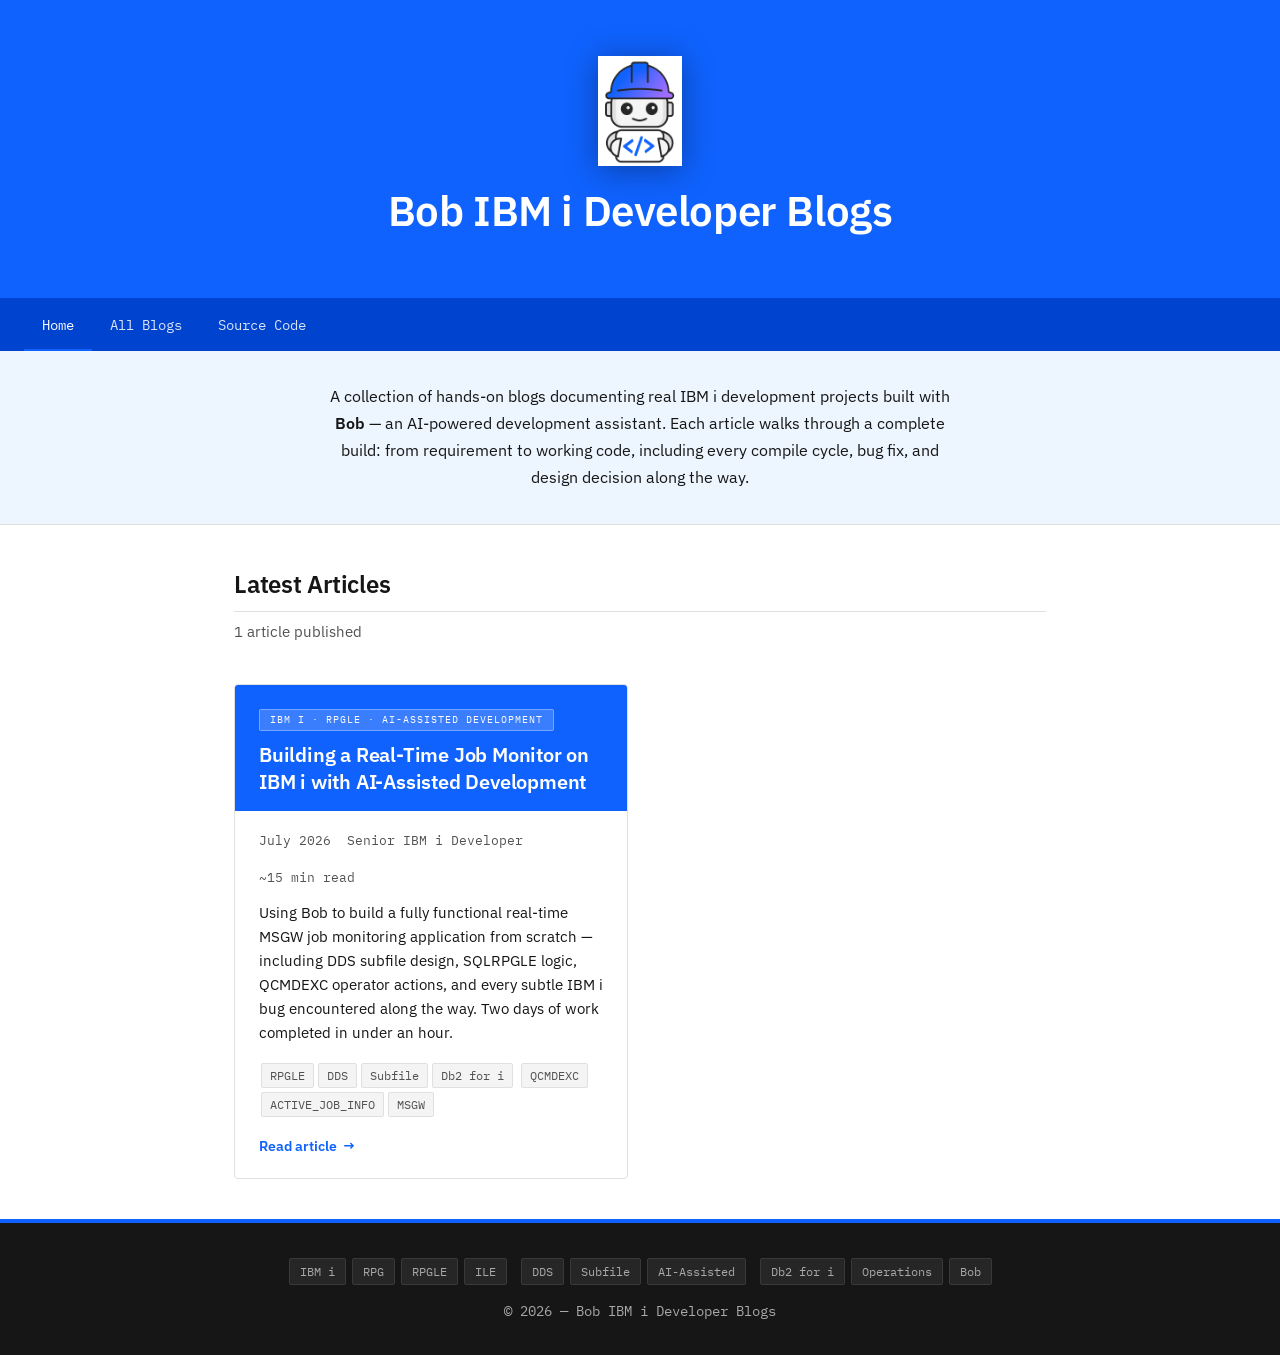
==== docs/blogs/index.html @ c4b8c3b1 "Add files via upload" ====
<!DOCTYPE html>
<html lang="en">
<head>
  <meta charset="UTF-8" />
  <meta name="viewport" content="width=device-width, initial-scale=1.0" />
  <title>Bob IBM i Blogs — AI-Assisted Development on IBM i</title>
  <link rel="stylesheet" href="css/style.css" />
  <style>
    /* Bob avatar image override for index */
    .bob-avatar-img {
      width: 110px;
      height: 110px;
      object-fit: contain;
      filter: drop-shadow(0 4px 16px rgba(0,0,0,.35));
    }
    /* ── Index-only styles ────────────────────────────────────────────────── */

    /* Nav bar below the hero header */
    .site-nav {
      background: #0043ce;
      padding: 0 24px;
      display: flex;
      align-items: center;
      gap: 0;
    }
    .site-nav a {
      display: inline-block;
      color: rgba(255,255,255,.85);
      text-decoration: none;
      font-size: .875rem;
      font-family: var(--font-mono);
      padding: 12px 18px;
      border-bottom: 2px solid transparent;
      transition: border-color .15s;
    }
    .site-nav a:hover,
    .site-nav a[aria-current="page"] {
      color: #fff;
      border-bottom-color: #78a9ff;
    }

    /* Hero intro below header */
    .hero-intro {
      background: var(--ibm-blue-10);
      border-bottom: 1px solid var(--gray-200);
      padding: 32px 24px;
      text-align: center;
    }
    .hero-intro p {
      max-width: 640px;
      margin: 0 auto;
      font-size: 1rem;
      color: var(--gray-900);
      line-height: 1.7;
    }

    /* Blog listing grid */
    .blog-grid {
      max-width: var(--max-width);
      margin: 40px auto;
      padding: 0 24px;
      display: grid;
      grid-template-columns: 1fr;
      gap: 24px;
    }

    /* Individual blog card */
    .blog-card {
      border: 1px solid var(--gray-200);
      border-radius: var(--radius);
      background: var(--white);
      overflow: hidden;
      display: flex;
      flex-direction: column;
      transition: box-shadow .15s;
    }
    .blog-card:hover { box-shadow: 0 4px 16px rgba(15, 98, 254, .12); }

    .blog-card-header {
      background: #0f62fe;
      padding: 20px 24px 16px;
    }
    .blog-card-header .card-badge {
      display: inline-block;
      background: rgba(255,255,255,.18);
      border: 1px solid rgba(255,255,255,.3);
      border-radius: 2px;
      font-size: 10px;
      letter-spacing: .1em;
      text-transform: uppercase;
      padding: 2px 10px;
      color: #fff;
      font-family: var(--font-mono);
      margin-bottom: 10px;
    }
    .blog-card-header h2 {
      font-size: 1.25rem;
      font-weight: 600;
      color: #fff;
      margin: 0;
      border: none;
      padding: 0;
      letter-spacing: -.01em;
      line-height: 1.35;
    }

    .blog-card-body {
      padding: 20px 24px;
      flex: 1;
      display: flex;
      flex-direction: column;
    }
    .blog-card-body .card-meta {
      display: flex;
      gap: 16px;
      flex-wrap: wrap;
      font-size: .8125rem;
      color: var(--gray-700);
      font-family: var(--font-mono);
      margin-bottom: 12px;
    }
    .blog-card-body p {
      font-size: .9375rem;
      color: var(--gray-900);
      line-height: 1.6;
      margin-bottom: 16px;
      flex: 1;
    }
    .blog-card-body .tag-list { margin-bottom: 16px; }
    .blog-card-body .tag-list span {
      display: inline-block;
      background: var(--ibm-gray-10);
      border: 1px solid var(--gray-200);
      border-radius: 2px;
      padding: 2px 8px;
      margin: 2px;
      font-size: .75rem;
      color: var(--gray-700);
      font-family: var(--font-mono);
    }
    .blog-card-body .read-link {
      display: inline-flex;
      align-items: center;
      gap: 6px;
      color: var(--blue);
      font-size: .875rem;
      font-weight: 600;
      text-decoration: none;
      border-bottom: 1px solid transparent;
    }
    .blog-card-body .read-link:hover {
      color: var(--blue-dark);
      border-bottom-color: var(--blue-dark);
    }
    .read-link::after { content: ' →'; }

    /* Section heading above grid */
    .section-heading {
      max-width: var(--max-width);
      margin: 0 auto 8px;
      padding: 40px 24px 0;
    }
    .section-heading h2 {
      font-size: 1.5rem;
      font-weight: 600;
      color: var(--gray-900);
      border-bottom: 1px solid var(--gray-200);
      padding-bottom: 8px;
      margin: 0;
    }
    .section-heading p {
      font-size: .9375rem;
      color: var(--gray-700);
      margin: 8px 0 0;
    }

    @media (min-width: 640px) {
      .blog-grid { grid-template-columns: repeat(auto-fill, minmax(380px, 1fr)); }
    }
  </style>
</head>
<body>

<!-- ═══════════════════════════════════════════════════════════════════════ -->
<!-- HEADER                                                                  -->
<!-- ═══════════════════════════════════════════════════════════════════════ -->
<header class="site-header">
  <!-- Bob avatar -->
  <div class="bob-avatar-wrap">
    <img src="images/Bob.png" alt="Bob AI assistant" class="bob-avatar-img" />
  </div>
  <h1>Bob IBM i Developer Blogs</h1>
</header>

<!-- ═══════════════════════════════════════════════════════════════════════ -->
<!-- NAV                                                                     -->
<!-- ═══════════════════════════════════════════════════════════════════════ -->
<nav class="site-nav">
  <a href="index.html" aria-current="page">Home</a>
  <a href="blogs/">All Blogs</a>
  <a href="code/">Source Code</a>
</nav>

<!-- ═══════════════════════════════════════════════════════════════════════ -->
<!-- HERO INTRO                                                              -->
<!-- ═══════════════════════════════════════════════════════════════════════ -->
<div class="hero-intro">
  <p>
    A collection of hands-on blogs documenting real IBM i development projects built with
    <strong>Bob</strong> — an AI-powered development assistant. Each article walks through
    a complete build: from requirement to working code, including every compile cycle,
    bug fix, and design decision along the way.
  </p>
</div>

<!-- ═══════════════════════════════════════════════════════════════════════ -->
<!-- BLOG LISTING                                                            -->
<!-- ═══════════════════════════════════════════════════════════════════════ -->
<div class="section-heading">
  <h2>Latest Articles</h2>
  <p>1 article published</p>
</div>

<div class="blog-grid">

  <!-- ── Blog Post 1 ─────────────────────────────────────────────────── -->
  <article class="blog-card">
    <div class="blog-card-header">
      <div class="card-badge">IBM i · RPGLE · AI-Assisted Development</div>
      <h2>Building a Real-Time Job Monitor on IBM i with AI-Assisted Development</h2>
    </div>
    <div class="blog-card-body">
      <div class="card-meta">
        <span>July 2026</span>
        <span>Senior IBM i Developer</span>
        <span>~15 min read</span>
      </div>
      <p>
        Using Bob to build a fully functional real-time MSGW job monitoring application from scratch —
        including DDS subfile design, SQLRPGLE logic, QCMDEXC operator actions, and every subtle IBM i
        bug encountered along the way. Two days of work completed in under an hour.
      </p>
      <div class="tag-list">
        <span>RPGLE</span><span>DDS</span><span>Subfile</span><span>Db2 for i</span>
        <span>QCMDEXC</span><span>ACTIVE_JOB_INFO</span><span>MSGW</span>
      </div>
      <a href="ibmi-msgw-job-monitor-bob/" class="read-link">Read article</a>
    </div>
  </article>

</div><!-- .blog-grid -->

<!-- ═══════════════════════════════════════════════════════════════════════ -->
<!-- FOOTER                                                                  -->
<!-- ═══════════════════════════════════════════════════════════════════════ -->
<footer class="site-footer">
  <div class="tags" style="margin-bottom:12px;">
    <span>IBM i</span><span>RPG</span><span>RPGLE</span><span>ILE</span>
    <span>DDS</span><span>Subfile</span><span>AI-Assisted</span>
    <span>Db2 for i</span><span>Operations</span><span>Bob</span>
  </div>
  <div>© 2026 — Bob IBM i Developer Blogs</div>
</footer>

<script src="js/main.js"></script>
</body>
</html>
---- docs/blogs/css/style.css ----
/* ============================================================
   Bob IBM i Blogs — Shared Stylesheet
   IBM Carbon Design System, Light Theme
   ============================================================ */

@import url('https://fonts.googleapis.com/css2?family=IBM+Plex+Mono:wght@400;600&family=IBM+Plex+Sans:ital,wght@0,400;0,600;0,700;1,400&display=swap');

*, *::before, *::after { box-sizing: border-box; margin: 0; padding: 0; }

/* ── IBM Design Language tokens ──────────────────────────── */
:root {
  --ibm-blue-60:    #0f62fe;
  --ibm-blue-70:    #0043ce;
  --ibm-blue-10:    #edf5ff;
  --ibm-gray-100:   #161616;
  --ibm-gray-70:    #525252;
  --ibm-gray-30:    #c6c6c6;
  --ibm-gray-20:    #e0e0e0;
  --ibm-gray-10:    #f4f4f4;
  --ibm-white:      #ffffff;
  --ibm-green-60:   #198038;
  --ibm-green-10:   #defbe6;
  --ibm-red-60:     #da1e28;
  --ibm-red-10:     #fff1f1;
  --ibm-yellow-30:  #f1c21b;
  --ibm-yellow-10:  #fdf6dd;

  --blue:        var(--ibm-blue-60);
  --blue-dark:   var(--ibm-blue-70);
  --green:       var(--ibm-green-60);
  --green-light: var(--ibm-green-10);
  --red:         var(--ibm-red-60);
  --red-light:   var(--ibm-red-10);
  --yellow:      var(--ibm-yellow-30);
  --yellow-bg:   var(--ibm-yellow-10);
  --gray-100:    var(--ibm-gray-10);
  --gray-200:    var(--ibm-gray-20);
  --gray-700:    var(--ibm-gray-70);
  --gray-900:    var(--ibm-gray-100);
  --white:       var(--ibm-white);
  --terminal-bg: #161616;

  --font-sans: 'IBM Plex Sans', 'Segoe UI', Arial, sans-serif;
  --font-mono: 'IBM Plex Mono', 'Courier New', monospace;
  --max-width: 860px;
  --radius:    4px;
}

html { scroll-behavior: smooth; }

body {
  font-family: var(--font-sans);
  font-size: 16px;
  line-height: 1.6;
  color: var(--gray-900);
  background: var(--white);
}

/* ── Site Header ──────────────────────────────────────────── */
.site-header {
  background: #0f62fe;
  color: var(--white);
  padding: 56px 24px 48px;
  text-align: center;
  border-bottom: 4px solid #0043ce;
}
.site-header .badge {
  display: inline-block;
  background: rgba(255,255,255,.15);
  border: 1px solid rgba(255,255,255,.35);
  border-radius: 2px;
  font-size: 11px;
  letter-spacing: .1em;
  text-transform: uppercase;
  padding: 4px 12px;
  margin-bottom: 20px;
  font-family: var(--font-mono);
}
.site-header h1 {
  font-size: clamp(1.75rem, 4vw, 2.625rem);
  font-weight: 600;
  line-height: 1.2;
  max-width: 760px;
  margin: 0 auto 14px;
  letter-spacing: -.01em;
}
.site-header .subtitle {
  font-size: 1rem;
  opacity: .85;
  margin-bottom: 24px;
  font-weight: 400;
}
.site-header .meta {
  display: flex;
  justify-content: center;
  gap: 20px;
  flex-wrap: wrap;
  font-size: .875rem;
  opacity: .75;
}
.site-header .meta span::before { content: '· '; }
.site-header .meta span:first-child::before { content: ''; }

/* ── Bob avatar ───────────────────────────────────────────── */
.bob-avatar-wrap { display: flex; justify-content: center; margin-bottom: 20px; }
.bob-avatar-img {
  width: 110px;
  height: 110px;
  object-fit: contain;
  filter: drop-shadow(0 4px 16px rgba(0,0,0,.35));
}

/* ── Page layout ──────────────────────────────────────────── */
.page-wrap {
  max-width: var(--max-width);
  margin: 0 auto;
  padding: 0 24px 80px;
}

/* ── Headings ─────────────────────────────────────────────── */
h2 {
  font-size: 2rem;
  font-weight: 600;
  color: var(--gray-900);
  margin: 56px 0 16px;
  padding-bottom: 8px;
  border-bottom: 1px solid var(--gray-200);
  letter-spacing: -.01em;
}
h3 {
  font-size: 1.5rem;
  font-weight: 600;
  color: var(--gray-900);
  margin: 32px 0 10px;
}
h4 {
  font-size: 1.25rem;
  font-weight: 600;
  color: var(--gray-900);
  margin: 24px 0 8px;
}
p { margin-bottom: 16px; font-size: 1rem; line-height: 1.6; }
a { color: var(--blue); text-decoration: none; }
a:hover { color: var(--blue-dark); text-decoration: underline; }
strong { font-weight: 600; }
ul, ol { padding-left: 24px; margin-bottom: 16px; }
li { margin-bottom: 4px; line-height: 1.6; }

/* ── Inline code ──────────────────────────────────────────── */
code {
  font-family: var(--font-mono);
  font-size: .875rem;
  background: var(--ibm-gray-10);
  color: var(--gray-900);
  padding: 1px 6px;
  border-radius: 2px;
  border: 1px solid var(--gray-200);
}

/* ── Code blocks ──────────────────────────────────────────── */
.code-block {
  margin: 24px 0;
  border-radius: var(--radius);
  overflow: hidden;
  border: 1px solid #393939;
  box-shadow: 0 2px 8px rgba(0,0,0,.15);
}
.code-block .code-header {
  display: flex;
  align-items: center;
  justify-content: space-between;
  background: #262626;
  padding: 8px 16px;
  border-bottom: 1px solid #393939;
}
.code-block .code-lang {
  font-family: var(--font-mono);
  font-size: .75rem;
  color: #a8a8a8;
  text-transform: uppercase;
  letter-spacing: .1em;
}
.code-block .code-dots { display: flex; gap: 6px; }
.code-block .code-dots span { width: 11px; height: 11px; border-radius: 50%; }
.code-block .code-dots span:nth-child(1) { background: #ff5f56; }
.code-block .code-dots span:nth-child(2) { background: #ffbd2e; }
.code-block .code-dots span:nth-child(3) { background: #27c93f; }
.code-block pre {
  background: var(--terminal-bg);
  color: #f4f4f4;
  padding: 20px;
  overflow-x: auto;
  font-family: var(--font-mono);
  font-size: .875rem;
  line-height: 1.6;
  margin: 0;
}

/* ── Callouts ─────────────────────────────────────────────── */
.callout {
  border-radius: var(--radius);
  padding: 14px 18px;
  margin: 20px 0;
  font-size: .9375rem;
  line-height: 1.5;
}
.callout.info    { background: var(--ibm-blue-10);   border-left: 4px solid var(--blue); }
.callout.warn    { background: var(--ibm-yellow-10); border-left: 4px solid var(--yellow); }
.callout.success { background: var(--ibm-green-10);  border-left: 4px solid var(--green); }
.callout.error   { background: var(--ibm-red-10);    border-left: 4px solid var(--red); }
.callout strong  { display: block; margin-bottom: 4px; font-weight: 600; color: var(--gray-900); }

/* ── Tables ───────────────────────────────────────────────── */
.table-wrap { overflow-x: auto; margin: 16px 0; }
table { width: 100%; border-collapse: collapse; font-size: .9375rem; }
thead tr { background: #0f62fe; color: var(--white); }
thead th { padding: 12px 16px; text-align: left; font-weight: 600; font-size: .875rem; letter-spacing: .01em; }
tbody tr { border-bottom: 1px solid var(--gray-200); }
tbody tr:nth-child(even) { background: var(--ibm-gray-10); }
tbody tr:hover { background: var(--ibm-blue-10); }
tbody td { padding: 12px 16px; font-size: .9375rem; vertical-align: top; }

/* ── Footer ───────────────────────────────────────────────── */
.site-footer {
  background: #161616;
  color: #a8a8a8;
  text-align: center;
  padding: 32px 24px;
  font-size: .875rem;
  font-family: var(--font-mono);
  border-top: 4px solid var(--blue);
}
.site-footer .tags span {
  display: inline-block;
  background: #262626;
  border: 1px solid #393939;
  border-radius: 2px;
  padding: 3px 10px; margin: 3px;
  font-size: .75rem; color: #a8a8a8;
}

/* ── Responsive ───────────────────────────────────────────── */
@media (max-width: 600px) {
  .site-header { padding: 40px 16px 32px; }
  h2 { font-size: 1.5rem; }
  h3 { font-size: 1.25rem; }
  .page-wrap { padding: 0 16px 60px; }
}
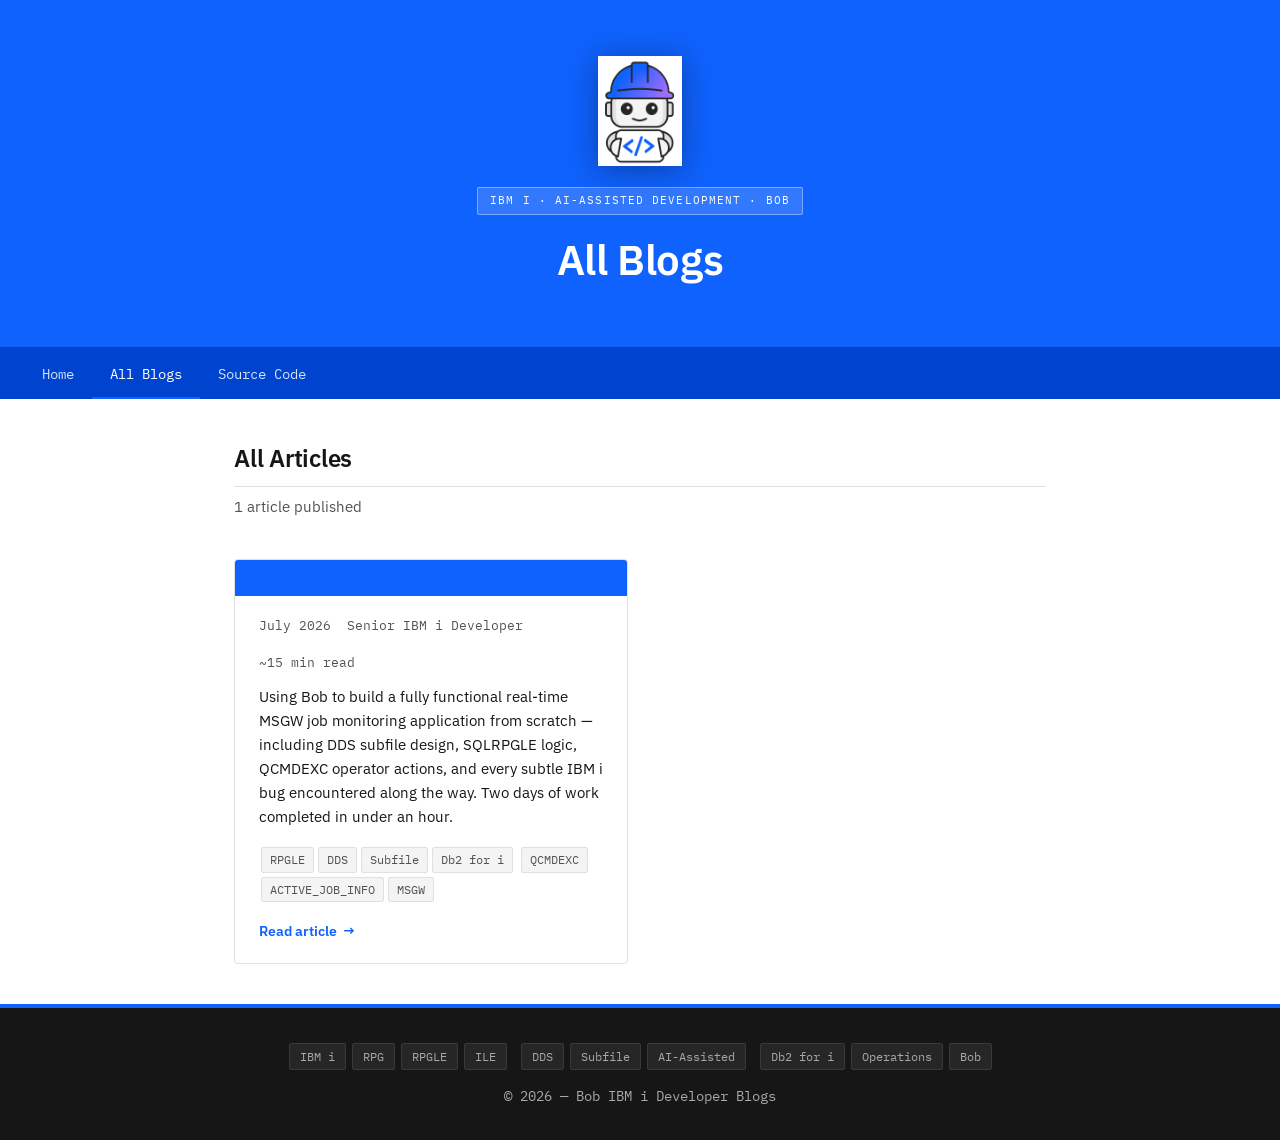
==== commit b8c5337f: "Add files via upload" ====
--- a/docs/blogs/index.html
+++ b/docs/blogs/index.html
@@ -3,25 +3,14 @@
 <head>
   <meta charset="UTF-8" />
   <meta name="viewport" content="width=device-width, initial-scale=1.0" />
-  <title>Bob IBM i Blogs — AI-Assisted Development on IBM i</title>
-  <link rel="stylesheet" href="css/style.css" />
+  <title>All Blogs — Bob IBM i Blogs</title>
+  <link rel="stylesheet" href="../css/style.css" />
   <style>
-    /* Bob avatar image override for index */
-    .bob-avatar-img {
-      width: 110px;
-      height: 110px;
-      object-fit: contain;
-      filter: drop-shadow(0 4px 16px rgba(0,0,0,.35));
-    }
-    /* ── Index-only styles ────────────────────────────────────────────────── */
-
-    /* Nav bar below the hero header */
     .site-nav {
       background: #0043ce;
       padding: 0 24px;
       display: flex;
       align-items: center;
-      gap: 0;
     }
     .site-nav a {
       display: inline-block;
@@ -31,30 +20,17 @@
       font-family: var(--font-mono);
       padding: 12px 18px;
       border-bottom: 2px solid transparent;
-      transition: border-color .15s;
     }
     .site-nav a:hover,
     .site-nav a[aria-current="page"] {
       color: #fff;
       border-bottom-color: #78a9ff;
     }
-
-    /* Hero intro below header */
-    .hero-intro {
-      background: var(--ibm-blue-10);
-      border-bottom: 1px solid var(--gray-200);
-      padding: 32px 24px;
-      text-align: center;
+    .bob-avatar-img {
+      width: 110px; height: 110px;
+      object-fit: contain;
+      filter: drop-shadow(0 4px 16px rgba(0,0,0,.35));
     }
-    .hero-intro p {
-      max-width: 640px;
-      margin: 0 auto;
-      font-size: 1rem;
-      color: var(--gray-900);
-      line-height: 1.7;
-    }
-
-    /* Blog listing grid */
     .blog-grid {
       max-width: var(--max-width);
       margin: 40px auto;
@@ -63,8 +39,9 @@
       grid-template-columns: 1fr;
       gap: 24px;
     }
-
-    /* Individual blog card */
+    @media (min-width: 640px) {
+      .blog-grid { grid-template-columns: repeat(auto-fill, minmax(380px, 1fr)); }
+    }
     .blog-card {
       border: 1px solid var(--gray-200);
       border-radius: var(--radius);
@@ -72,10 +49,8 @@
       overflow: hidden;
       display: flex;
       flex-direction: column;
-      transition: box-shadow .15s;
     }
-    .blog-card:hover { box-shadow: 0 4px 16px rgba(15, 98, 254, .12); }
-
+    .blog-card:hover { box-shadow: 0 4px 16px rgba(15,98,254,.12); }
     .blog-card-header {
       background: #0f62fe;
       padding: 20px 24px 16px;
@@ -97,137 +72,67 @@
       font-size: 1.25rem;
       font-weight: 600;
       color: #fff;
-      margin: 0;
-      border: none;
-      padding: 0;
-      letter-spacing: -.01em;
+      margin: 0; border: none; padding: 0;
       line-height: 1.35;
     }
-
-    .blog-card-body {
-      padding: 20px 24px;
-      flex: 1;
-      display: flex;
-      flex-direction: column;
+    .blog-card-body { padding: 20px 24px; flex: 1; display: flex; flex-direction: column; }
+    .card-meta {
+      display: flex; gap: 16px; flex-wrap: wrap;
+      font-size: .8125rem; color: var(--gray-700);
+      font-family: var(--font-mono); margin-bottom: 12px;
     }
-    .blog-card-body .card-meta {
-      display: flex;
-      gap: 16px;
-      flex-wrap: wrap;
-      font-size: .8125rem;
-      color: var(--gray-700);
-      font-family: var(--font-mono);
-      margin-bottom: 12px;
+    .blog-card-body p { font-size: .9375rem; line-height: 1.6; margin-bottom: 16px; flex: 1; }
+    .tag-list { margin-bottom: 16px; }
+    .tag-list span {
+      display: inline-block;
+      background: var(--ibm-gray-10); border: 1px solid var(--gray-200);
+      border-radius: 2px; padding: 2px 8px; margin: 2px;
+      font-size: .75rem; color: var(--gray-700); font-family: var(--font-mono);
     }
-    .blog-card-body p {
-      font-size: .9375rem;
-      color: var(--gray-900);
-      line-height: 1.6;
-      margin-bottom: 16px;
-      flex: 1;
+    .read-link {
+      display: inline-flex; align-items: center; gap: 6px;
+      color: var(--blue); font-size: .875rem; font-weight: 600;
+      text-decoration: none; border-bottom: 1px solid transparent;
     }
-    .blog-card-body .tag-list { margin-bottom: 16px; }
-    .blog-card-body .tag-list span {
-      display: inline-block;
-      background: var(--ibm-gray-10);
-      border: 1px solid var(--gray-200);
-      border-radius: 2px;
-      padding: 2px 8px;
-      margin: 2px;
-      font-size: .75rem;
-      color: var(--gray-700);
-      font-family: var(--font-mono);
-    }
-    .blog-card-body .read-link {
-      display: inline-flex;
-      align-items: center;
-      gap: 6px;
-      color: var(--blue);
-      font-size: .875rem;
-      font-weight: 600;
-      text-decoration: none;
-      border-bottom: 1px solid transparent;
-    }
-    .blog-card-body .read-link:hover {
-      color: var(--blue-dark);
-      border-bottom-color: var(--blue-dark);
-    }
+    .read-link:hover { color: var(--blue-dark); border-bottom-color: var(--blue-dark); }
     .read-link::after { content: ' →'; }
-
-    /* Section heading above grid */
     .section-heading {
       max-width: var(--max-width);
       margin: 0 auto 8px;
       padding: 40px 24px 0;
     }
     .section-heading h2 {
-      font-size: 1.5rem;
-      font-weight: 600;
-      color: var(--gray-900);
-      border-bottom: 1px solid var(--gray-200);
-      padding-bottom: 8px;
-      margin: 0;
+      font-size: 1.5rem; font-weight: 600; color: var(--gray-900);
+      border-bottom: 1px solid var(--gray-200); padding-bottom: 8px; margin: 0;
     }
-    .section-heading p {
-      font-size: .9375rem;
-      color: var(--gray-700);
-      margin: 8px 0 0;
-    }
-
-    @media (min-width: 640px) {
-      .blog-grid { grid-template-columns: repeat(auto-fill, minmax(380px, 1fr)); }
-    }
+    .section-heading p { font-size: .9375rem; color: var(--gray-700); margin: 8px 0 0; }
   </style>
 </head>
 <body>
 
-<!-- ═══════════════════════════════════════════════════════════════════════ -->
-<!-- HEADER                                                                  -->
-<!-- ═══════════════════════════════════════════════════════════════════════ -->
 <header class="site-header">
-  <!-- Bob avatar -->
   <div class="bob-avatar-wrap">
-    <img src="images/Bob.png" alt="Bob AI assistant" class="bob-avatar-img" />
+    <img src="../images/Bob.png" alt="Bob AI assistant" class="bob-avatar-img" />
   </div>
-  <h1>Bob IBM i Developer Blogs</h1>
+  <div class="badge">IBM i · AI-Assisted Development · Bob</div>
+  <h1>All Blogs</h1>
 </header>
 
-<!-- ═══════════════════════════════════════════════════════════════════════ -->
-<!-- NAV                                                                     -->
-<!-- ═══════════════════════════════════════════════════════════════════════ -->
 <nav class="site-nav">
-  <a href="index.html" aria-current="page">Home</a>
-  <a href="blogs/">All Blogs</a>
-  <a href="code/">Source Code</a>
+  <a href="../index.html">Home</a>
+  <a href="index.html" aria-current="page">All Blogs</a>
+  <a href="../code/index.html">Source Code</a>
 </nav>
 
-<!-- ═══════════════════════════════════════════════════════════════════════ -->
-<!-- HERO INTRO                                                              -->
-<!-- ═══════════════════════════════════════════════════════════════════════ -->
-<div class="hero-intro">
-  <p>
-    A collection of hands-on blogs documenting real IBM i development projects built with
-    <strong>Bob</strong> — an AI-powered development assistant. Each article walks through
-    a complete build: from requirement to working code, including every compile cycle,
-    bug fix, and design decision along the way.
-  </p>
-</div>
-
-<!-- ═══════════════════════════════════════════════════════════════════════ -->
-<!-- BLOG LISTING                                                            -->
-<!-- ═══════════════════════════════════════════════════════════════════════ -->
 <div class="section-heading">
-  <h2>Latest Articles</h2>
+  <h2>All Articles</h2>
   <p>1 article published</p>
 </div>
 
 <div class="blog-grid">
 
-  <!-- ── Blog Post 1 ─────────────────────────────────────────────────── -->
   <article class="blog-card">
     <div class="blog-card-header">
-      <div class="card-badge">IBM i · RPGLE · AI-Assisted Development</div>
-      <h2>Building a Real-Time Job Monitor on IBM i with AI-Assisted Development</h2>
     </div>
     <div class="blog-card-body">
       <div class="card-meta">
@@ -244,15 +149,12 @@
         <span>RPGLE</span><span>DDS</span><span>Subfile</span><span>Db2 for i</span>
         <span>QCMDEXC</span><span>ACTIVE_JOB_INFO</span><span>MSGW</span>
       </div>
-      <a href="ibmi-msgw-job-monitor-bob/" class="read-link">Read article</a>
+      <a href="../ibmi-msgw-job-monitor-bob/" class="read-link">Read article</a>
     </div>
   </article>
 
-</div><!-- .blog-grid -->
+</div>
 
-<!-- ═══════════════════════════════════════════════════════════════════════ -->
-<!-- FOOTER                                                                  -->
-<!-- ═══════════════════════════════════════════════════════════════════════ -->
 <footer class="site-footer">
   <div class="tags" style="margin-bottom:12px;">
     <span>IBM i</span><span>RPG</span><span>RPGLE</span><span>ILE</span>
@@ -262,6 +164,6 @@
   <div>© 2026 — Bob IBM i Developer Blogs</div>
 </footer>
 
-<script src="js/main.js"></script>
+<script src="../js/main.js"></script>
 </body>
 </html>
--- a/docs/css/style.css
+++ b/docs/css/style.css
@@ -0,0 +1,248 @@
+/* ============================================================
+   Bob IBM i Blogs — Shared Stylesheet
+   IBM Carbon Design System, Light Theme
+   ============================================================ */
+
+@import url('https://fonts.googleapis.com/css2?family=IBM+Plex+Mono:wght@400;600&family=IBM+Plex+Sans:ital,wght@0,400;0,600;0,700;1,400&display=swap');
+
+*, *::before, *::after { box-sizing: border-box; margin: 0; padding: 0; }
+
+/* ── IBM Design Language tokens ──────────────────────────── */
+:root {
+  --ibm-blue-60:    #0f62fe;
+  --ibm-blue-70:    #0043ce;
+  --ibm-blue-10:    #edf5ff;
+  --ibm-gray-100:   #161616;
+  --ibm-gray-70:    #525252;
+  --ibm-gray-30:    #c6c6c6;
+  --ibm-gray-20:    #e0e0e0;
+  --ibm-gray-10:    #f4f4f4;
+  --ibm-white:      #ffffff;
+  --ibm-green-60:   #198038;
+  --ibm-green-10:   #defbe6;
+  --ibm-red-60:     #da1e28;
+  --ibm-red-10:     #fff1f1;
+  --ibm-yellow-30:  #f1c21b;
+  --ibm-yellow-10:  #fdf6dd;
+
+  --blue:        var(--ibm-blue-60);
+  --blue-dark:   var(--ibm-blue-70);
+  --green:       var(--ibm-green-60);
+  --green-light: var(--ibm-green-10);
+  --red:         var(--ibm-red-60);
+  --red-light:   var(--ibm-red-10);
+  --yellow:      var(--ibm-yellow-30);
+  --yellow-bg:   var(--ibm-yellow-10);
+  --gray-100:    var(--ibm-gray-10);
+  --gray-200:    var(--ibm-gray-20);
+  --gray-700:    var(--ibm-gray-70);
+  --gray-900:    var(--ibm-gray-100);
+  --white:       var(--ibm-white);
+  --terminal-bg: #161616;
+
+  --font-sans: 'IBM Plex Sans', 'Segoe UI', Arial, sans-serif;
+  --font-mono: 'IBM Plex Mono', 'Courier New', monospace;
+  --max-width: 860px;
+  --radius:    4px;
+}
+
+html { scroll-behavior: smooth; }
+
+body {
+  font-family: var(--font-sans);
+  font-size: 16px;
+  line-height: 1.6;
+  color: var(--gray-900);
+  background: var(--white);
+}
+
+/* ── Site Header ──────────────────────────────────────────── */
+.site-header {
+  background: #0f62fe;
+  color: var(--white);
+  padding: 56px 24px 48px;
+  text-align: center;
+  border-bottom: 4px solid #0043ce;
+}
+.site-header .badge {
+  display: inline-block;
+  background: rgba(255,255,255,.15);
+  border: 1px solid rgba(255,255,255,.35);
+  border-radius: 2px;
+  font-size: 11px;
+  letter-spacing: .1em;
+  text-transform: uppercase;
+  padding: 4px 12px;
+  margin-bottom: 20px;
+  font-family: var(--font-mono);
+}
+.site-header h1 {
+  font-size: clamp(1.75rem, 4vw, 2.625rem);
+  font-weight: 600;
+  line-height: 1.2;
+  max-width: 760px;
+  margin: 0 auto 14px;
+  letter-spacing: -.01em;
+}
+.site-header .subtitle {
+  font-size: 1rem;
+  opacity: .85;
+  margin-bottom: 24px;
+  font-weight: 400;
+}
+.site-header .meta {
+  display: flex;
+  justify-content: center;
+  gap: 20px;
+  flex-wrap: wrap;
+  font-size: .875rem;
+  opacity: .75;
+}
+.site-header .meta span::before { content: '· '; }
+.site-header .meta span:first-child::before { content: ''; }
+
+/* ── Bob avatar ───────────────────────────────────────────── */
+.bob-avatar-wrap { display: flex; justify-content: center; margin-bottom: 20px; }
+.bob-avatar-img {
+  width: 110px;
+  height: 110px;
+  object-fit: contain;
+  filter: drop-shadow(0 4px 16px rgba(0,0,0,.35));
+}
+
+/* ── Page layout ──────────────────────────────────────────── */
+.page-wrap {
+  max-width: var(--max-width);
+  margin: 0 auto;
+  padding: 0 24px 80px;
+}
+
+/* ── Headings ─────────────────────────────────────────────── */
+h2 {
+  font-size: 2rem;
+  font-weight: 600;
+  color: var(--gray-900);
+  margin: 56px 0 16px;
+  padding-bottom: 8px;
+  border-bottom: 1px solid var(--gray-200);
+  letter-spacing: -.01em;
+}
+h3 {
+  font-size: 1.5rem;
+  font-weight: 600;
+  color: var(--gray-900);
+  margin: 32px 0 10px;
+}
+h4 {
+  font-size: 1.25rem;
+  font-weight: 600;
+  color: var(--gray-900);
+  margin: 24px 0 8px;
+}
+p { margin-bottom: 16px; font-size: 1rem; line-height: 1.6; }
+a { color: var(--blue); text-decoration: none; }
+a:hover { color: var(--blue-dark); text-decoration: underline; }
+strong { font-weight: 600; }
+ul, ol { padding-left: 24px; margin-bottom: 16px; }
+li { margin-bottom: 4px; line-height: 1.6; }
+
+/* ── Inline code ──────────────────────────────────────────── */
+code {
+  font-family: var(--font-mono);
+  font-size: .875rem;
+  background: var(--ibm-gray-10);
+  color: var(--gray-900);
+  padding: 1px 6px;
+  border-radius: 2px;
+  border: 1px solid var(--gray-200);
+}
+
+/* ── Code blocks ──────────────────────────────────────────── */
+.code-block {
+  margin: 24px 0;
+  border-radius: var(--radius);
+  overflow: hidden;
+  border: 1px solid #393939;
+  box-shadow: 0 2px 8px rgba(0,0,0,.15);
+}
+.code-block .code-header {
+  display: flex;
+  align-items: center;
+  justify-content: space-between;
+  background: #262626;
+  padding: 8px 16px;
+  border-bottom: 1px solid #393939;
+}
+.code-block .code-lang {
+  font-family: var(--font-mono);
+  font-size: .75rem;
+  color: #a8a8a8;
+  text-transform: uppercase;
+  letter-spacing: .1em;
+}
+.code-block .code-dots { display: flex; gap: 6px; }
+.code-block .code-dots span { width: 11px; height: 11px; border-radius: 50%; }
+.code-block .code-dots span:nth-child(1) { background: #ff5f56; }
+.code-block .code-dots span:nth-child(2) { background: #ffbd2e; }
+.code-block .code-dots span:nth-child(3) { background: #27c93f; }
+.code-block pre {
+  background: var(--terminal-bg);
+  color: #f4f4f4;
+  padding: 20px;
+  overflow-x: auto;
+  font-family: var(--font-mono);
+  font-size: .875rem;
+  line-height: 1.6;
+  margin: 0;
+}
+
+/* ── Callouts ─────────────────────────────────────────────── */
+.callout {
+  border-radius: var(--radius);
+  padding: 14px 18px;
+  margin: 20px 0;
+  font-size: .9375rem;
+  line-height: 1.5;
+}
+.callout.info    { background: var(--ibm-blue-10);   border-left: 4px solid var(--blue); }
+.callout.warn    { background: var(--ibm-yellow-10); border-left: 4px solid var(--yellow); }
+.callout.success { background: var(--ibm-green-10);  border-left: 4px solid var(--green); }
+.callout.error   { background: var(--ibm-red-10);    border-left: 4px solid var(--red); }
+.callout strong  { display: block; margin-bottom: 4px; font-weight: 600; color: var(--gray-900); }
+
+/* ── Tables ───────────────────────────────────────────────── */
+.table-wrap { overflow-x: auto; margin: 16px 0; }
+table { width: 100%; border-collapse: collapse; font-size: .9375rem; }
+thead tr { background: #0f62fe; color: var(--white); }
+thead th { padding: 12px 16px; text-align: left; font-weight: 600; font-size: .875rem; letter-spacing: .01em; }
+tbody tr { border-bottom: 1px solid var(--gray-200); }
+tbody tr:nth-child(even) { background: var(--ibm-gray-10); }
+tbody tr:hover { background: var(--ibm-blue-10); }
+tbody td { padding: 12px 16px; font-size: .9375rem; vertical-align: top; }
+
+/* ── Footer ───────────────────────────────────────────────── */
+.site-footer {
+  background: #161616;
+  color: #a8a8a8;
+  text-align: center;
+  padding: 32px 24px;
+  font-size: .875rem;
+  font-family: var(--font-mono);
+  border-top: 4px solid var(--blue);
+}
+.site-footer .tags span {
+  display: inline-block;
+  background: #262626;
+  border: 1px solid #393939;
+  border-radius: 2px;
+  padding: 3px 10px; margin: 3px;
+  font-size: .75rem; color: #a8a8a8;
+}
+
+/* ── Responsive ───────────────────────────────────────────── */
+@media (max-width: 600px) {
+  .site-header { padding: 40px 16px 32px; }
+  h2 { font-size: 1.5rem; }
+  h3 { font-size: 1.25rem; }
+  .page-wrap { padding: 0 16px 60px; }
+}
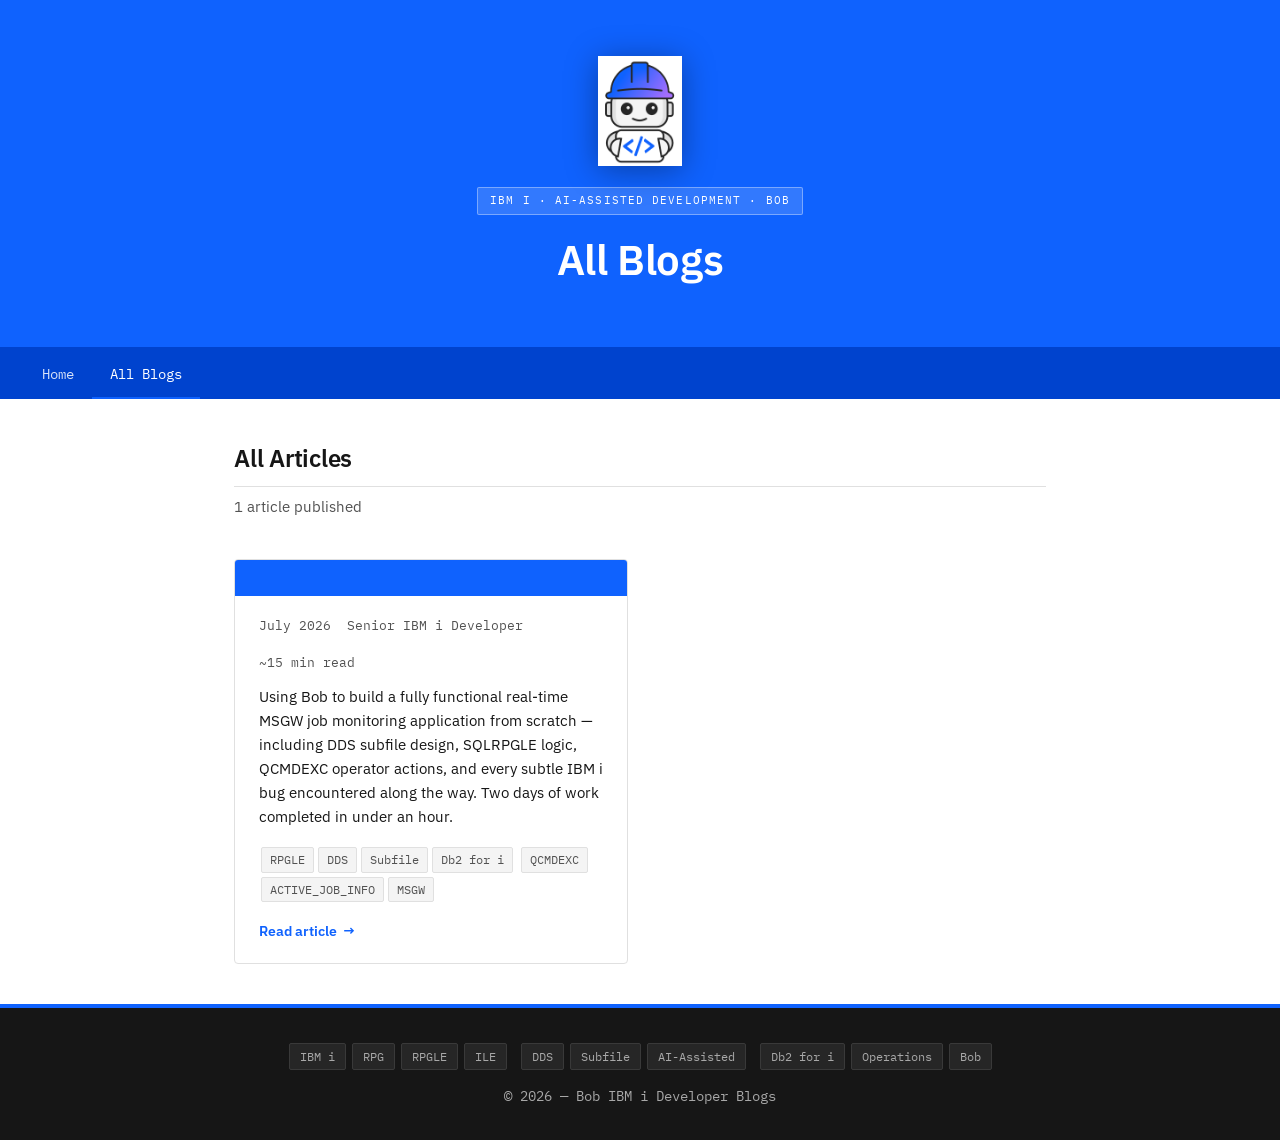
==== commit b8dd79d6: "Add files via upload" ====
--- a/docs/blogs/index.html
+++ b/docs/blogs/index.html
@@ -121,7 +121,6 @@
 <nav class="site-nav">
   <a href="../index.html">Home</a>
   <a href="index.html" aria-current="page">All Blogs</a>
-  <a href="../code/index.html">Source Code</a>
 </nav>
 
 <div class="section-heading">
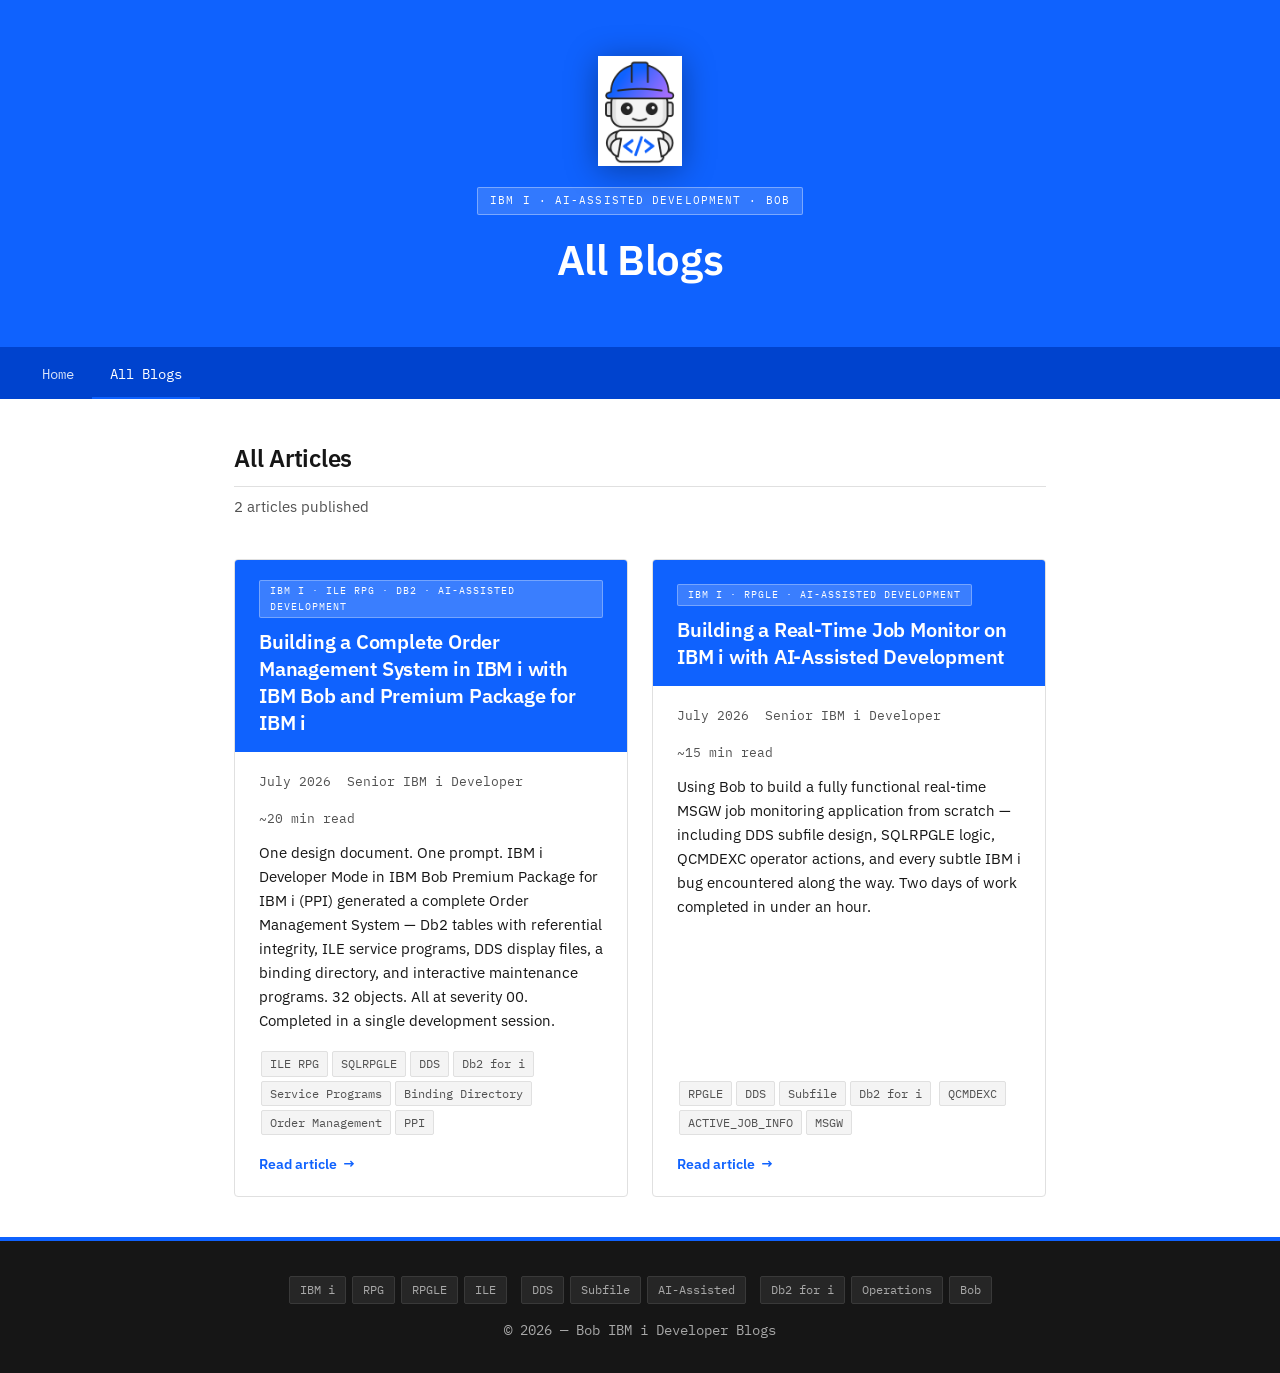
==== commit be390d34: "Update index.html" ====
--- a/docs/blogs/index.html
+++ b/docs/blogs/index.html
@@ -125,13 +125,42 @@
 
 <div class="section-heading">
   <h2>All Articles</h2>
-  <p>1 article published</p>
+  <p>2 articles published</p>
 </div>
 
 <div class="blog-grid">
 
+  <!-- ── Blog Post 1 — Order Management ───────────────────────────────── -->
   <article class="blog-card">
     <div class="blog-card-header">
+      <div class="card-badge">IBM i · ILE RPG · Db2 · AI-Assisted Development</div>
+      <h2>Building a Complete Order Management System in IBM i with IBM Bob and Premium Package for IBM i</h2>
+    </div>
+    <div class="blog-card-body">
+      <div class="card-meta">
+        <span>July 2026</span>
+        <span>Senior IBM i Developer</span>
+        <span>~20 min read</span>
+      </div>
+      <p>
+        One design document. One prompt. IBM i Developer Mode in IBM Bob Premium Package for IBM i (PPI)
+        generated a complete Order Management System — Db2 tables with referential integrity, ILE service
+        programs, DDS display files, a binding directory, and interactive maintenance programs.
+        32 objects. All at severity 00. Completed in a single development session.
+      </p>
+      <div class="tag-list">
+        <span>ILE RPG</span><span>SQLRPGLE</span><span>DDS</span><span>Db2 for i</span>
+        <span>Service Programs</span><span>Binding Directory</span><span>Order Management</span><span>PPI</span>
+      </div>
+      <a href="../ibmi-order-management-bob/" class="read-link">Read article</a>
+    </div>
+  </article>
+
+  <!-- ── Blog Post 2 — MSGW Job Monitor ───────────────────────────────── -->
+  <article class="blog-card">
+    <div class="blog-card-header">
+      <div class="card-badge">IBM i · RPGLE · AI-Assisted Development</div>
+      <h2>Building a Real-Time Job Monitor on IBM i with AI-Assisted Development</h2>
     </div>
     <div class="blog-card-body">
       <div class="card-meta">
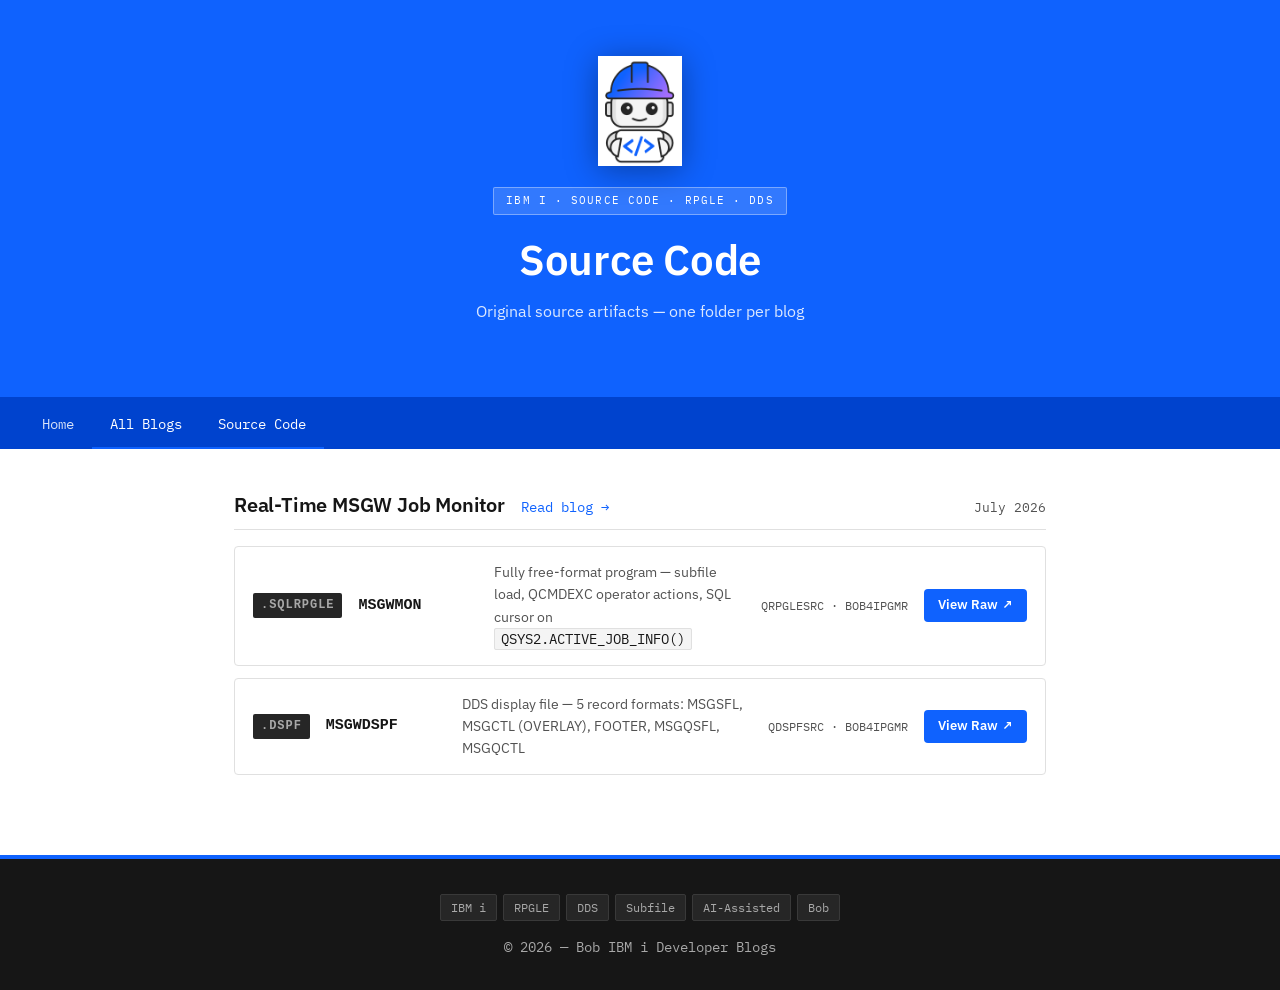
==== commit 182fecd8: "Update index.html" ====
--- a/docs/blogs/index.html
+++ b/docs/blogs/index.html
@@ -3,109 +3,42 @@
 <head>
   <meta charset="UTF-8" />
   <meta name="viewport" content="width=device-width, initial-scale=1.0" />
-  <title>All Blogs — Bob IBM i Blogs</title>
+  <title>Source Code — Bob IBM i Developer Blogs</title>
   <link rel="stylesheet" href="../css/style.css" />
   <style>
-    .site-nav {
-      background: #0043ce;
-      padding: 0 24px;
-      display: flex;
-      align-items: center;
+    .site-nav { background:#0043ce; padding:0 24px; display:flex; align-items:center; }
+    .site-nav a { display:inline-block; color:rgba(255,255,255,.85); text-decoration:none; font-size:.875rem; font-family:var(--font-mono); padding:12px 18px; border-bottom:2px solid transparent; }
+    .site-nav a:hover, .site-nav a[aria-current="page"] { color:#fff; border-bottom-color:#78a9ff; }
+    .bob-avatar-img { width:110px; height:110px; object-fit:contain; filter:drop-shadow(0 4px 16px rgba(0,0,0,.35)); }
+
+    .content { max-width:var(--max-width); margin:40px auto 80px; padding:0 24px; }
+
+    /* Blog group */
+    .blog-group { margin-bottom: 48px; }
+    .blog-group-header { display:flex; align-items:baseline; gap:16px; margin-bottom:16px; padding-bottom:8px; border-bottom:1px solid var(--gray-200); }
+    .blog-group-header h2 { font-size:1.25rem; font-weight:600; color:var(--gray-900); margin:0; border:none; padding:0; }
+    .blog-group-header .blog-link { font-size:.875rem; color:var(--blue); text-decoration:none; font-family:var(--font-mono); }
+    .blog-group-header .blog-link:hover { text-decoration:underline; }
+    .blog-group-header .blog-date { font-size:.8125rem; color:var(--gray-700); font-family:var(--font-mono); margin-left:auto; }
+
+    /* File rows */
+    .file-list { display:grid; gap:12px; }
+    .file-row { display:flex; align-items:center; gap:16px; border:1px solid var(--gray-200); border-radius:var(--radius); padding:14px 18px; background:var(--white); }
+    .file-row:hover { background:var(--ibm-blue-10); border-color:#b3ccf8; }
+    .file-icon { font-family:var(--font-mono); font-size:.75rem; font-weight:600; background:#262626; color:#a8a8a8; padding:3px 8px; border-radius:2px; text-transform:uppercase; letter-spacing:.08em; white-space:nowrap; }
+    .file-name { font-family:var(--font-mono); font-size:.9375rem; font-weight:600; color:var(--gray-900); min-width:120px; }
+    .file-desc { font-size:.875rem; color:var(--gray-700); flex:1; }
+    .file-meta-inline { font-family:var(--font-mono); font-size:.75rem; color:var(--gray-700); white-space:nowrap; }
+    .raw-link { display:inline-flex; align-items:center; gap:4px; background:var(--blue); color:#fff; font-size:.8125rem; font-weight:600; padding:6px 14px; border-radius:var(--radius); text-decoration:none; white-space:nowrap; }
+    .raw-link:hover { background:var(--blue-dark); color:#fff; text-decoration:none; }
+    .raw-link::after { content:' ↗'; }
+
+    @media (max-width:640px) {
+      .file-row { flex-wrap:wrap; }
+      .file-desc { min-width:100%; }
+      .blog-group-header { flex-wrap:wrap; }
+      .blog-group-header .blog-date { margin-left:0; }
     }
-    .site-nav a {
-      display: inline-block;
-      color: rgba(255,255,255,.85);
-      text-decoration: none;
-      font-size: .875rem;
-      font-family: var(--font-mono);
-      padding: 12px 18px;
-      border-bottom: 2px solid transparent;
-    }
-    .site-nav a:hover,
-    .site-nav a[aria-current="page"] {
-      color: #fff;
-      border-bottom-color: #78a9ff;
-    }
-    .bob-avatar-img {
-      width: 110px; height: 110px;
-      object-fit: contain;
-      filter: drop-shadow(0 4px 16px rgba(0,0,0,.35));
-    }
-    .blog-grid {
-      max-width: var(--max-width);
-      margin: 40px auto;
-      padding: 0 24px;
-      display: grid;
-      grid-template-columns: 1fr;
-      gap: 24px;
-    }
-    @media (min-width: 640px) {
-      .blog-grid { grid-template-columns: repeat(auto-fill, minmax(380px, 1fr)); }
-    }
-    .blog-card {
-      border: 1px solid var(--gray-200);
-      border-radius: var(--radius);
-      background: var(--white);
-      overflow: hidden;
-      display: flex;
-      flex-direction: column;
-    }
-    .blog-card:hover { box-shadow: 0 4px 16px rgba(15,98,254,.12); }
-    .blog-card-header {
-      background: #0f62fe;
-      padding: 20px 24px 16px;
-    }
-    .blog-card-header .card-badge {
-      display: inline-block;
-      background: rgba(255,255,255,.18);
-      border: 1px solid rgba(255,255,255,.3);
-      border-radius: 2px;
-      font-size: 10px;
-      letter-spacing: .1em;
-      text-transform: uppercase;
-      padding: 2px 10px;
-      color: #fff;
-      font-family: var(--font-mono);
-      margin-bottom: 10px;
-    }
-    .blog-card-header h2 {
-      font-size: 1.25rem;
-      font-weight: 600;
-      color: #fff;
-      margin: 0; border: none; padding: 0;
-      line-height: 1.35;
-    }
-    .blog-card-body { padding: 20px 24px; flex: 1; display: flex; flex-direction: column; }
-    .card-meta {
-      display: flex; gap: 16px; flex-wrap: wrap;
-      font-size: .8125rem; color: var(--gray-700);
-      font-family: var(--font-mono); margin-bottom: 12px;
-    }
-    .blog-card-body p { font-size: .9375rem; line-height: 1.6; margin-bottom: 16px; flex: 1; }
-    .tag-list { margin-bottom: 16px; }
-    .tag-list span {
-      display: inline-block;
-      background: var(--ibm-gray-10); border: 1px solid var(--gray-200);
-      border-radius: 2px; padding: 2px 8px; margin: 2px;
-      font-size: .75rem; color: var(--gray-700); font-family: var(--font-mono);
-    }
-    .read-link {
-      display: inline-flex; align-items: center; gap: 6px;
-      color: var(--blue); font-size: .875rem; font-weight: 600;
-      text-decoration: none; border-bottom: 1px solid transparent;
-    }
-    .read-link:hover { color: var(--blue-dark); border-bottom-color: var(--blue-dark); }
-    .read-link::after { content: ' →'; }
-    .section-heading {
-      max-width: var(--max-width);
-      margin: 0 auto 8px;
-      padding: 40px 24px 0;
-    }
-    .section-heading h2 {
-      font-size: 1.5rem; font-weight: 600; color: var(--gray-900);
-      border-bottom: 1px solid var(--gray-200); padding-bottom: 8px; margin: 0;
-    }
-    .section-heading p { font-size: .9375rem; color: var(--gray-700); margin: 8px 0 0; }
   </style>
 </head>
 <body>
@@ -114,80 +47,53 @@
   <div class="bob-avatar-wrap">
     <img src="../images/Bob.png" alt="Bob AI assistant" class="bob-avatar-img" />
   </div>
-  <div class="badge">IBM i · AI-Assisted Development · Bob</div>
-  <h1>All Blogs</h1>
+  <div class="badge">IBM i · Source Code · RPGLE · DDS</div>
+  <h1>Source Code</h1>
+  <p class="subtitle">Original source artifacts — one folder per blog</p>
 </header>
 
 <nav class="site-nav">
   <a href="../index.html">Home</a>
-  <a href="index.html" aria-current="page">All Blogs</a>
+  <a href="../blogs/index.html">All Blogs</a>
+  <a href="index.html" aria-current="page">Source Code</a>
 </nav>
 
-<div class="section-heading">
-  <h2>All Articles</h2>
-  <p>2 articles published</p>
-</div>
+<div class="content">
 
-<div class="blog-grid">
+  <!-- ── Blog: Real-Time MSGW Job Monitor ─────────────────────────── -->
+  <div class="blog-group">
+    <div class="blog-group-header">
+      <h2>Real-Time MSGW Job Monitor</h2>
+      <a href="../blogs/ibmi-msgw-job-monitor-bob.html" class="blog-link">Read blog →</a>
+      <span class="blog-date">July 2026</span>
+    </div>
+    <div class="file-list">
 
-  <!-- ── Blog Post 1 — Order Management ───────────────────────────────── -->
-  <article class="blog-card">
-    <div class="blog-card-header">
-      <div class="card-badge">IBM i · ILE RPG · Db2 · AI-Assisted Development</div>
-      <h2>Building a Complete Order Management System in IBM i with IBM Bob and Premium Package for IBM i</h2>
+      <div class="file-row">
+        <span class="file-icon">.sqlrpgle</span>
+        <span class="file-name">MSGWMON</span>
+        <span class="file-desc">Fully free-format program — subfile load, QCMDEXC operator actions, SQL cursor on <code>QSYS2.ACTIVE_JOB_INFO()</code></span>
+        <span class="file-meta-inline">QRPGLESRC · BOB4IPGMR</span>
+        <a href="ibmi-msgw-job-monitor/msgwmon.sqlrpgle" class="raw-link">View Raw</a>
+      </div>
+
+      <div class="file-row">
+        <span class="file-icon">.dspf</span>
+        <span class="file-name">MSGWDSPF</span>
+        <span class="file-desc">DDS display file — 5 record formats: MSGSFL, MSGCTL (OVERLAY), FOOTER, MSGQSFL, MSGQCTL</span>
+        <span class="file-meta-inline">QDSPFSRC · BOB4IPGMR</span>
+        <a href="ibmi-msgw-job-monitor/msgwdspf.dspf" class="raw-link">View Raw</a>
+      </div>
+
     </div>
-    <div class="blog-card-body">
-      <div class="card-meta">
-        <span>July 2026</span>
-        <span>Senior IBM i Developer</span>
-        <span>~20 min read</span>
-      </div>
-      <p>
-        One design document. One prompt. IBM i Developer Mode in IBM Bob Premium Package for IBM i (PPI)
-        generated a complete Order Management System — Db2 tables with referential integrity, ILE service
-        programs, DDS display files, a binding directory, and interactive maintenance programs.
-        32 objects. All at severity 00. Completed in a single development session.
-      </p>
-      <div class="tag-list">
-        <span>ILE RPG</span><span>SQLRPGLE</span><span>DDS</span><span>Db2 for i</span>
-        <span>Service Programs</span><span>Binding Directory</span><span>Order Management</span><span>PPI</span>
-      </div>
-      <a href="../ibmi-order-management-bob/" class="read-link">Read article</a>
-    </div>
-  </article>
-
-  <!-- ── Blog Post 2 — MSGW Job Monitor ───────────────────────────────── -->
-  <article class="blog-card">
-    <div class="blog-card-header">
-      <div class="card-badge">IBM i · RPGLE · AI-Assisted Development</div>
-      <h2>Building a Real-Time Job Monitor on IBM i with AI-Assisted Development</h2>
-    </div>
-    <div class="blog-card-body">
-      <div class="card-meta">
-        <span>July 2026</span>
-        <span>Senior IBM i Developer</span>
-        <span>~15 min read</span>
-      </div>
-      <p>
-        Using Bob to build a fully functional real-time MSGW job monitoring application from scratch —
-        including DDS subfile design, SQLRPGLE logic, QCMDEXC operator actions, and every subtle IBM i
-        bug encountered along the way. Two days of work completed in under an hour.
-      </p>
-      <div class="tag-list">
-        <span>RPGLE</span><span>DDS</span><span>Subfile</span><span>Db2 for i</span>
-        <span>QCMDEXC</span><span>ACTIVE_JOB_INFO</span><span>MSGW</span>
-      </div>
-      <a href="../ibmi-msgw-job-monitor-bob/" class="read-link">Read article</a>
-    </div>
-  </article>
+  </div>
+  <!-- add future blog groups here -->
 
 </div>
 
 <footer class="site-footer">
   <div class="tags" style="margin-bottom:12px;">
-    <span>IBM i</span><span>RPG</span><span>RPGLE</span><span>ILE</span>
-    <span>DDS</span><span>Subfile</span><span>AI-Assisted</span>
-    <span>Db2 for i</span><span>Operations</span><span>Bob</span>
+    <span>IBM i</span><span>RPGLE</span><span>DDS</span><span>Subfile</span><span>AI-Assisted</span><span>Bob</span>
   </div>
   <div>© 2026 — Bob IBM i Developer Blogs</div>
 </footer>
